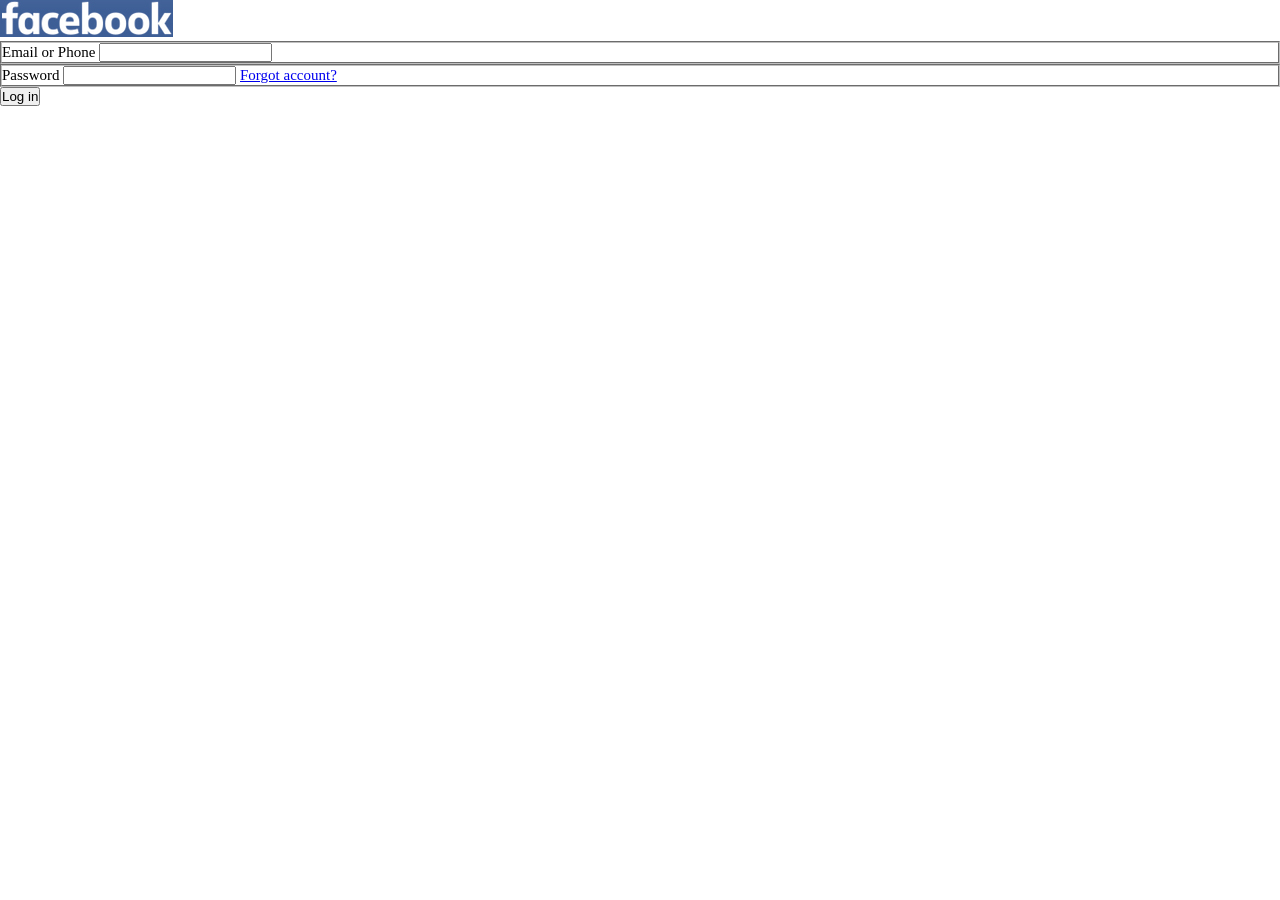
==== facebook/index.html @ fc8443f6 "Fin de la première journée" ====
<!DOCTYPE html>
<html lang="fr">
    <head>
        <meta charset="UTF-8">
        <meta name="viewport" content="width=device-width, initial-scale=1.0">
        <meta http-equiv="X-UA-Compatible" content="ie=edge">
        <title>Fishing Facebook</title>
        <link rel="stylesheet" href="css/style.css">
    </head>
    <body>
        
        <!-- Ouverture de page -->
        <header>
            <section>
                <!-- Créer deux zones dans le header -->
                <article>
                    <a href="index.html"><img src="./img/logoFB.jpg" alt="Logo Facebook"></a>
                </article>

                <article>
                    <form action="#">
                        <fieldset>
                            <label for="userName">Email or Phone</label>
                            <input type="text" id="userName" name="userName">
                        </fieldset>
                        
                        <fieldset>
                            <label for="userPassword">Password</label>
                            <input type="password" id="userPassword" name="userPassword">
                            <a href="#">Forgot account?</a>
                        </fieldset>
                        <!-- <input type="submit" value="Log in"> -->
                        <button type="submit">Log in</button>
                    </form>
                </article>
            </section>
        </header>

        <!-- Contenu principal -->
        <main></main>

        <!-- Fermeture de page -->
        <footer></footer>
        
    </body>
</html>
---- facebook/css/style.css ----
*{
    /* Intégrer le padding et le border-width dans la taille des blocs */
    -moz-box-sizing: border-box;
    -webkit-box-sizing: border-box;
    box-sizing: border-box;

    /* Supprimer toutes les marges */
    padding: 0;
    margin: 0;
}

html{
    /* Descendre le ratio de 16.5px à 10px */
    font-size: 62.5%;
}

body{
    font-size: 1.5rem;
}

h1{
    font-size: 5rem;
}

h1 span{
    font-size: .5em;
}
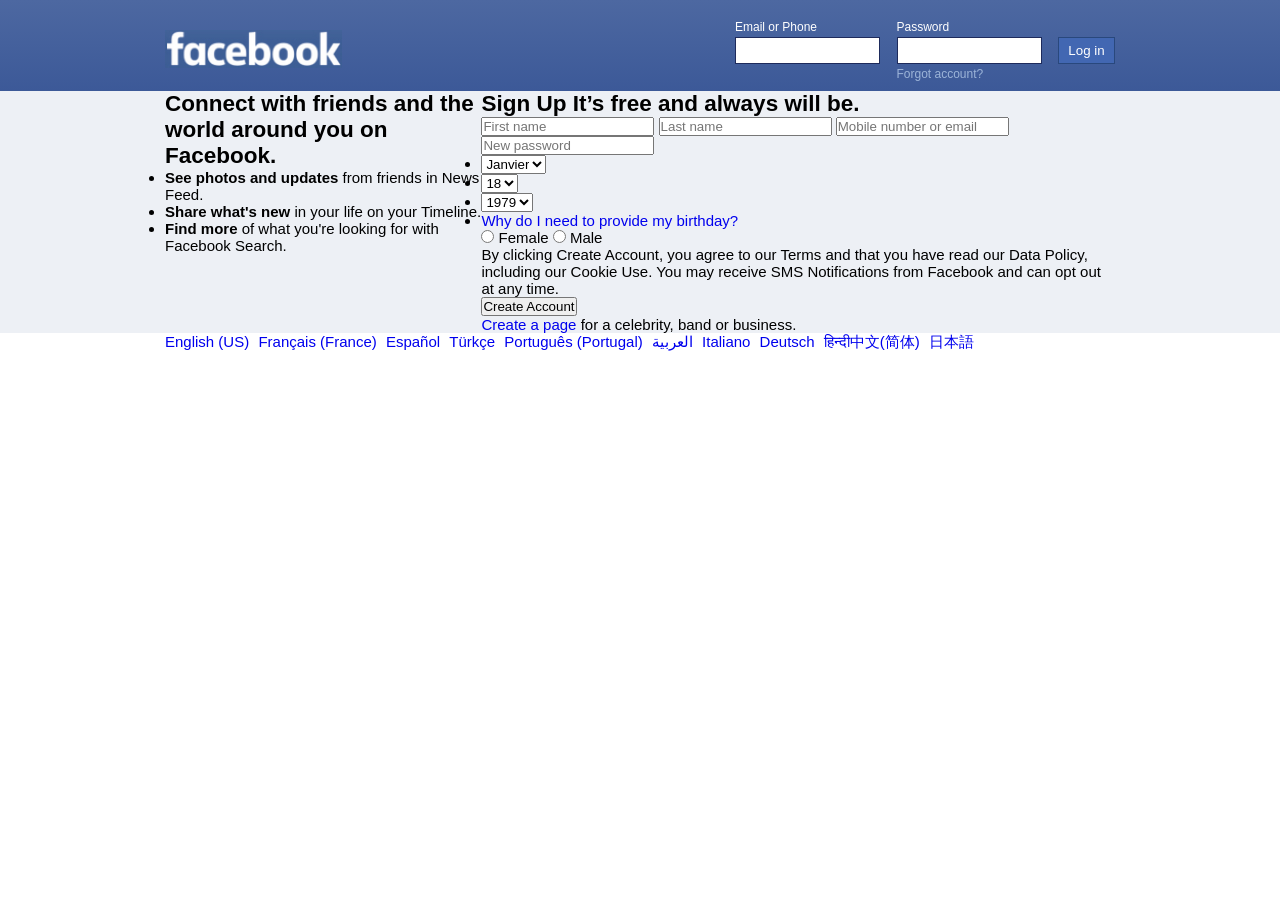
==== commit 4a0a1d55: "CSS de base" ====
--- a/facebook/index.html
+++ b/facebook/index.html
@@ -6,6 +6,7 @@
         <meta http-equiv="X-UA-Compatible" content="ie=edge">
         <title>Fishing Facebook</title>
         <link rel="stylesheet" href="css/style.css">
+        <link rel="shortcut icon" href="https://www.facebook.com/rsrc.php/yl/r/H3nktOa7ZMg.ico">
     </head>
     <body>
         
@@ -37,10 +38,84 @@
         </header>
 
         <!-- Contenu principal -->
-        <main></main>
+        <main>
+            <div>
+                <!-- Formulaire Sign Up -->
+                <section>
+                    <h1>Sign Up <span>It’s free and always will be.</span></h1>
+
+                    <form action="#">
+                        <fieldset>
+                            <!-- Ajouter un texte explicatif dans le input = placeholder -->
+                            <input type="text" placeholder="First name" name="firstName">
+                            <input type="text" placeholder="Last name" name="lastName">
+                            <input type="text" placeholder="Mobile number or email" name="userId">
+                            <input type="password" placeholder="New password" name="userPassword">
+                        </fieldset>
+
+                        <fieldset>
+                            <ul>
+                                <li>
+                                    <select name="userMonth">
+                                        <option value="01">Janvier</option>
+                                        <option value="02">Février</option>
+                                        <option value="03">Mars</option>
+                                        <option value="04">Avril</option>
+                                    </select>
+                                </li>
+                                <li>
+                                    <select name="userDay">
+                                        <option value="18">18</option>
+                                    </select>
+                                </li>
+                                <li>
+                                    <select name="userYear">
+                                        <option value="1979">1979</option>
+                                    </select>
+                                </li>
+                                <li><a href="#">Why do I need to provide my birthday?</a></li>
+                            </ul>
+
+                            <p>
+                                <input type="radio" name="gender" value="female"> Female
+                                <input type="radio" name="gender" value="male"> Male
+                            </p>
+                        </fieldset>
+
+                        <p>By clicking Create Account, you agree to our Terms and that you have read our Data Policy, including our Cookie Use. You may receive SMS Notifications from Facebook and can opt out at any time.</p>
+
+                        <button type="submit">Create Account</button>
+                    </form>
+
+                    <p><a href="#">Create a page</a> for a celebrity, band or business.</p>
+                </section>
+                
+                <!-- Connect with friend -->
+                <section>
+                    <h2>Connect with friends and the world around you on Facebook.</h2>
+                    <ul>
+                        <li><b>See photos and updates</b> from friends in News Feed.</li>
+                        <li><b>Share what's new</b> in your life on your Timeline.</li>
+                        <li><b>Find more</b> of what you're looking for with Facebook Search.</li>
+                    </ul>
+                </section>
+            </div>
+        </main>
 
         <!-- Fermeture de page -->
-        <footer></footer>
-        
+        <footer>
+                <ul>
+                    <li><a href="#">English (US)</a></li>
+                    <li><a href="#">Français (France)</a></li>
+                    <li><a href="#">Español</a></li>
+                    <li><a href="#">Türkçe</a></li>
+                    <li><a href="#">Português (Portugal)</a></li>
+                    <li><a href="#">العربية</a></li>
+                    <li><a href="#">Italiano</a></li>
+                    <li><a href="#">Deutsch</a></li>
+                    <li><a href="#">हिन्दी中文(简体)</a></li>
+                    <li><a href="#">日本語</a></li>
+                </ul>
+        </footer>
     </body>
 </html>
--- a/facebook/css/style.css
+++ b/facebook/css/style.css
@@ -1,27 +1,160 @@
-*{
-    /* Intégrer le padding et le border-width dans la taille des blocs */
-    -moz-box-sizing: border-box;
-    -webkit-box-sizing: border-box;
-    box-sizing: border-box;
+/* 
+Reset
+*/
+    *{
+        /* Intégrer le padding et le border-width dans la taille des blocs */
+        -moz-box-sizing: border-box;
+        -webkit-box-sizing: border-box;
+        box-sizing: border-box;
 
-    /* Supprimer toutes les marges */
-    padding: 0;
-    margin: 0;
-}
+        /* Supprimer toutes les marges */
+        padding: 0;
+        margin: 0;
+    }
 
-html{
-    /* Descendre le ratio de 16.5px à 10px */
-    font-size: 62.5%;
-}
+    html{
+        /* Descendre le ratio de 16px à 10px */
+        font-size: 62.5%;
+    }
 
-body{
-    font-size: 1.5rem;
-}
+    body{
+        font-size: 1.5rem; /* => 15px */
+        font-family: 'Helvetica', sans-serif;
+    }
 
-h1{
-    font-size: 5rem;
-}
+    a{
+        text-decoration: none;
+    }
 
-h1 span{
-    font-size: .5em;
-}+    a:hover{
+        text-decoration: underline;
+    }
+
+    fieldset{
+        border: none;
+    }
+/**/
+
+
+/* 
+Header
+*/
+    /* Sélectionner une balise grâce à son attribut + valeur */
+   [alt="Logo Facebook"]{
+       width: 17.7rem;
+   }
+
+    header{
+        padding: 2rem 0 1rem 0;
+
+        /* Permalink - use to edit and share this gradient: http://colorzilla.com/gradient-editor/#4d68a1+0,3c5998+100 */
+        background: rgb(77,104,161);
+        background: -moz-linear-gradient(top, rgba(77,104,161,1) 0%, rgba(60,89,152,1) 100%);
+        background: -webkit-linear-gradient(top, rgba(77,104,161,1) 0%,rgba(60,89,152,1) 100%);
+        background: linear-gradient(to bottom, rgba(77,104,161,1) 0%,rgba(60,89,152,1) 100%);
+        filter: progid:DXImageTransform.Microsoft.gradient( startColorstr='#4d68a1', endColorstr='#3c5998',GradientType=0 );
+    }
+
+    /* Limiter la largeur maximale de la section du header et la centrer */
+    header section{
+        max-width: 95rem;
+        margin: auto;
+    }
+
+    header section, header form{
+        /* Définir le container pour les flexboxes */
+        display: -webkit-flex;
+        display: flex;
+
+        -webkit-align-items: center;
+        align-items: center;
+    }
+
+    header article {
+        width: 40%;
+    }
+
+    /* Sélectionner la première balise article du header */
+    header article:first-child{
+        width: 60%;
+    }
+
+    header fieldset{
+        width: 42.5%;
+    }
+
+    header fieldset:nth-child(1){
+        margin-bottom: 1.7rem;
+    }
+
+    /* Sélectionner les boutons qui sont placés directement après les balises fieldset */
+    fieldset + button{
+        width: 15%;
+        padding: .5rem;
+    }
+
+    label{
+        font-size: 1.2rem;
+        color: white;
+
+        /* Passer la balise en block pour utiliser margin-bottom */
+        display: block;
+        margin-bottom: .3rem;
+    }
+
+    header input{
+        border: none;
+        border: .1rem solid #1e2b5c;
+        padding: .5rem;
+        width: 90%;
+    }
+
+    header fieldset a{
+        font-size: 1.2rem;
+        color: #9cb4d8;
+    }
+
+    header button{
+        color: white;
+        background: #4267b2;
+        border: none;
+        border: .1rem solid #29487d;
+    }
+/**/
+
+/*
+Main
+*/
+    main{
+        background: #edf0f5;
+    }
+
+    main div{
+        display: -webkit-flex;
+        display: flex;
+    }
+
+    main section:nth-child(1){
+        -webkit-order: 2;
+        order: 2;
+    }
+
+    main section:last-child{
+        -webkit-order: 1;
+        order: 1;
+    }
+/**/
+
+/* 
+Footer
+*/
+    footer, div {
+        max-width: 95rem;
+        margin: auto;
+    }
+
+    footer li {
+        display: inline-block;
+        margin-right: .5rem;
+    }
+/**/
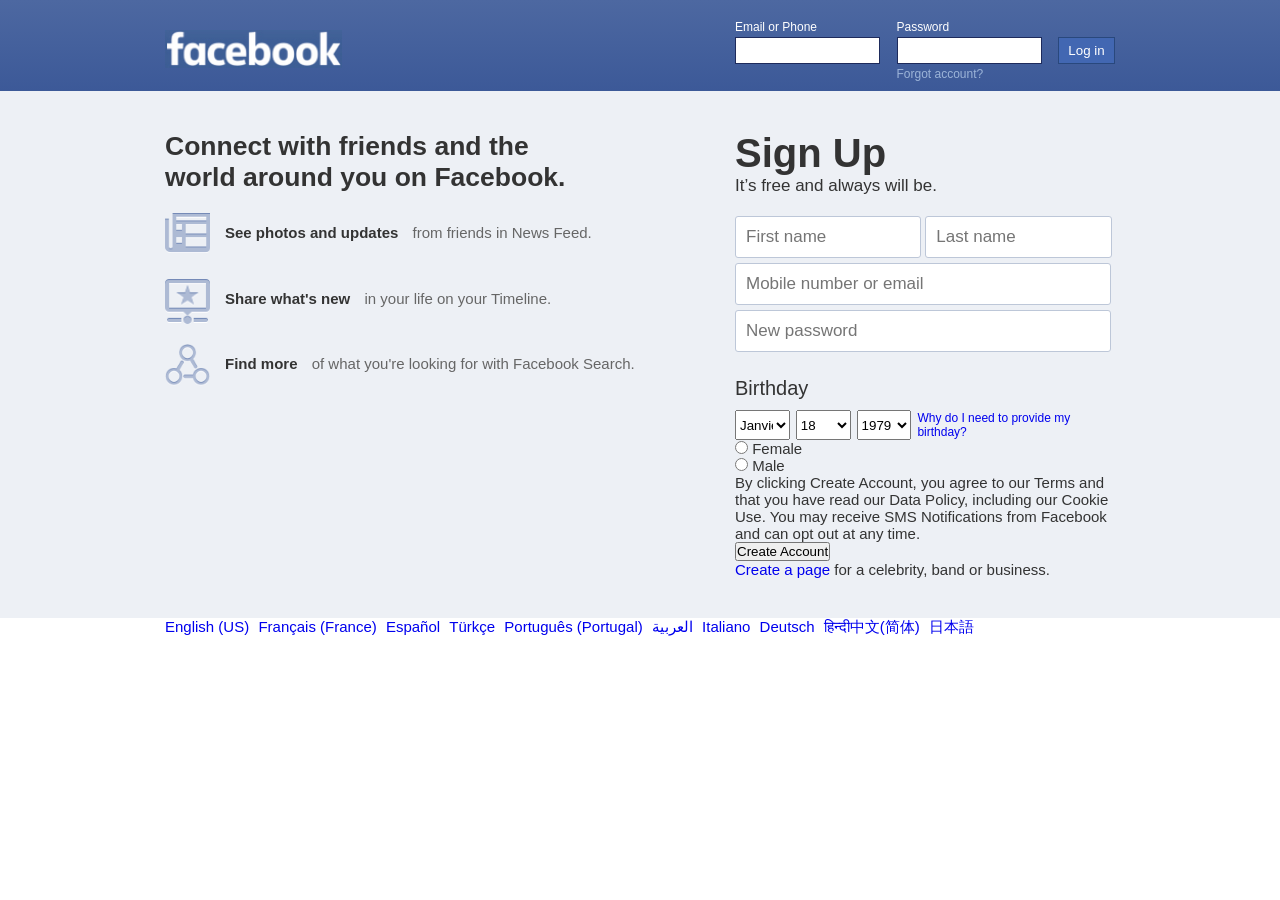
==== commit 38dee181: "Finaisation de la page Facebook Like" ====
--- a/facebook/index.html
+++ b/facebook/index.html
@@ -19,7 +19,9 @@
                 </article>
 
                 <article>
-                    <form action="#">
+                    
+                    <!-- Ajouter une ID pour séectionner le form en JavaScript -->
+                    <form action="#" id="formLogIn">
                         <fieldset>
                             <label for="userName">Email or Phone</label>
                             <input type="text" id="userName" name="userName">
@@ -54,6 +56,8 @@
                         </fieldset>
 
                         <fieldset>
+                            <!-- Ajouter un titre dans un fieldset -->
+                            <legend>Birthday</legend>
                             <ul>
                                 <li>
                                     <select name="userMonth">
@@ -76,10 +80,9 @@
                                 <li><a href="#">Why do I need to provide my birthday?</a></li>
                             </ul>
 
-                            <p>
-                                <input type="radio" name="gender" value="female"> Female
-                                <input type="radio" name="gender" value="male"> Male
-                            </p>
+                            <p><input type="radio" name="gender" value="female"> Female</p>
+                            <p><input type="radio" name="gender" value="male"> Male</p>
+
                         </fieldset>
 
                         <p>By clicking Create Account, you agree to our Terms and that you have read our Data Policy, including our Cookie Use. You may receive SMS Notifications from Facebook and can opt out at any time.</p>
@@ -117,5 +120,8 @@
                     <li><a href="#">日本語</a></li>
                 </ul>
         </footer>
+
+        <!-- Le Javascript est à ajouter juste avant la fin de la balise body -->
+        <script src="./js/script.js"></script>
     </body>
 </html>
--- a/facebook/css/style.css
+++ b/facebook/css/style.css
@@ -20,6 +20,26 @@
     body{
         font-size: 1.5rem; /* => 15px */
         font-family: 'Helvetica', sans-serif;
+        color: #333;
+    }
+
+    h1 {
+        font-size: 4rem;
+    }
+
+    h1 span {
+        font-size: 1.7rem;
+        font-weight: 100;
+
+        /* Changer le type de balise pour passer le span à la ligne sans <br> */
+        display: block;
+        margin-bottom: 2rem;
+    }
+
+    h2 {
+        font-size: 2.65rem;
+        width: 75%;
+        margin-bottom: 2rem;
     }
 
     a{
@@ -32,6 +52,57 @@
 
     fieldset{
         border: none;
+    }
+
+    ul{
+        list-style: none;
+    }
+/**/
+
+/* 
+Style formulaire
+*/
+    main input:not( [type="radio"] ) {
+        border: none;
+        border: .1rem solid #bdc7d8;
+        padding: 1rem;
+        font-size: 1.7rem;
+
+        /* Bords arrondis */
+        -webkit-border-radius: .3rem;
+        -moz-border-radius: .3rem;
+        border-radius: .3rem;
+
+        width: 49%;
+        margin-bottom: .5rem;
+    }
+
+    main input:nth-child(3), main input:last-child{
+        width: 99%;
+    }
+
+    main input[type="radio"]{
+        width: auto;
+    }
+
+    legend {
+        font-size: 2rem;
+        padding: 2rem 0 1rem 0;
+    }
+
+    select {
+        height: 3rem;
+        margin-right: .5rem;
+        width: 90%;
+    }
+
+    form li{
+        width: 16%;
+    }
+
+    form li:last-child{
+        width: 52%;
+        font-size: 1.2rem;
     }
 /**/
 
@@ -61,7 +132,7 @@
         margin: auto;
     }
 
-    header section, header form{
+    header section, header form, form ul{
         /* Définir le container pour les flexboxes */
         display: -webkit-flex;
         display: flex;
@@ -127,6 +198,7 @@
 */
     main{
         background: #edf0f5;
+        padding: 4rem 0;
     }
 
     main div{
@@ -137,11 +209,56 @@
     main section:nth-child(1){
         -webkit-order: 2;
         order: 2;
+        width: 40%;
     }
 
     main section:last-child{
         -webkit-order: 1;
         order: 1;
+        width: 60%;
+    }
+
+    main li {
+        color: #666;
+    }
+
+    main li b {
+        color: #333;
+        margin-right: 1rem;
+    }
+
+    main section:last-child li::before{
+        /* Ajouter une balise dans le DOM */
+        content: '';
+        display: block;
+        width: 4.5rem;
+        height: 4.5rem;
+        background-image: url('../img/see.png');
+        background-repeat: no-repeat;
+        background-size: 100%;
+
+        /* Placer à gauche de son parent => la li doit être en position: relative */
+        position: absolute;
+        left: 0;
+    }
+
+    main section:last-child li:nth-child(2)::before{
+        background-image: url('../img/share.png');
+    }
+
+    main section:last-child li:nth-child(3)::before{
+        background-image: url('../img/find.png');
+    }
+
+    main section:last-child li{
+        /* Bloquer le enfants dans le parent */
+        position: relative;
+
+        padding-left: 6rem;
+        margin-bottom: 2.5rem;
+
+        /* Augmenter la hauteur des ligne */
+        line-height: 2.7;
     }
 /**/
 
